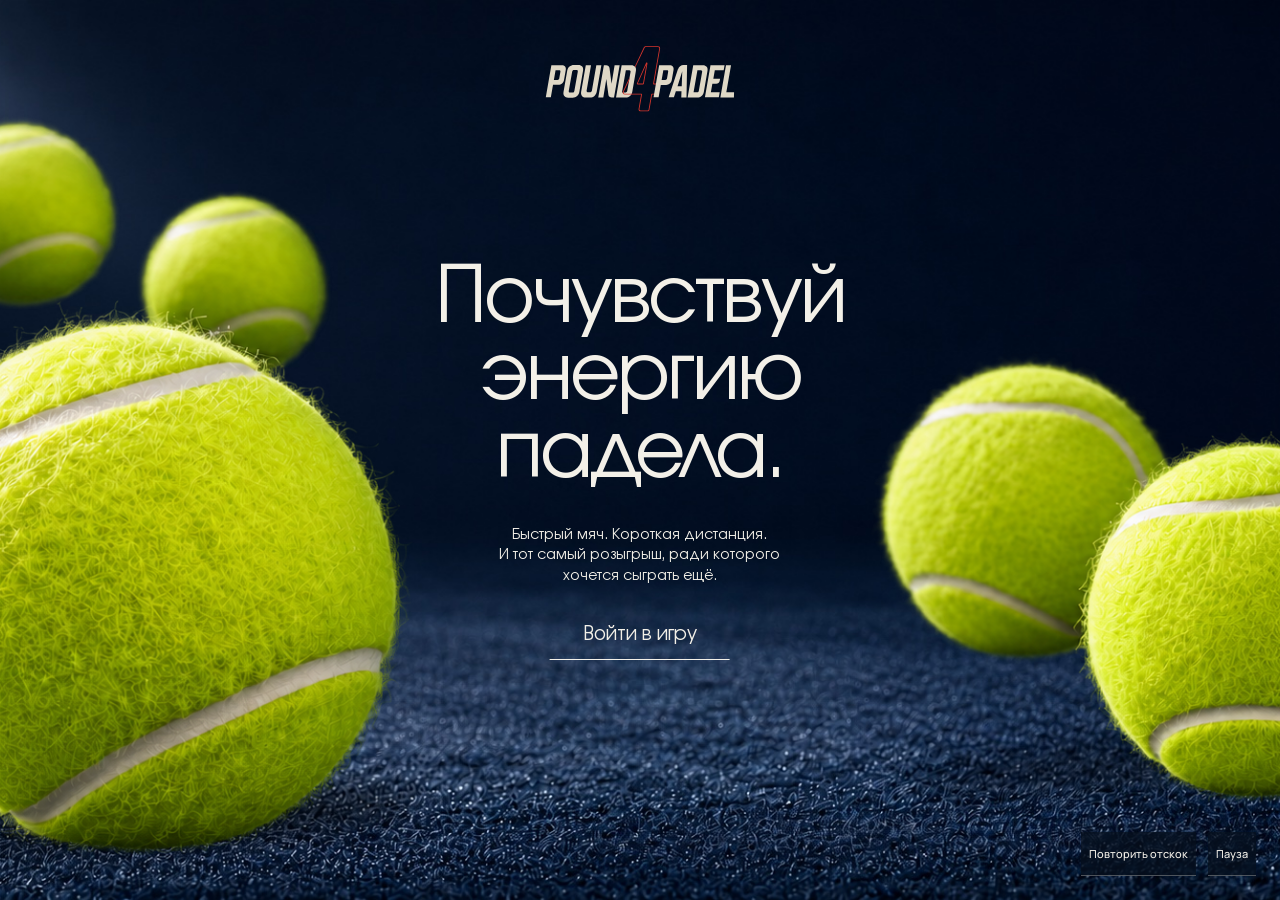
==== ball-intro/index.html @ 22e75556 "Add isolated live ball intro preview with original central copy" ====
<!doctype html>
<html lang="ru"><head><meta charset="utf-8"><meta name="viewport" content="width=device-width,initial-scale=1"><meta name="theme-color" content="#06101d"><link rel="icon" href="assets/logo.svg"><title>POUND4PADEL - живое фото</title><link rel="stylesheet" href="scene.css"></head>
<body>
<main aria-label="Заставка POUND4PADEL">
<div class="scene" aria-hidden="true">
<img class="plate" src="assets/court-plate.jpg" alt="">
<div class="shadow shadow-left"></div><div class="shadow shadow-right"></div>
<svg class="balls" viewBox="0 0 1672 941" xmlns="http://www.w3.org/2000/svg">
<defs><clipPath id="small"><path d="M0 0H305V325H0Z"/></clipPath><clipPath id="left"><path d="M305 0H800V941H0V325H305Z"/></clipPath><clipPath id="right"><path d="M800 0H1672V941H800Z"/></clipPath></defs>
<g class="left"><image href="assets/balls-cutout.png" width="1672" height="941" clip-path="url(#left)"/></g>
<g class="right"><image href="assets/balls-cutout.png" width="1672" height="941" clip-path="url(#right)"/></g>
<g class="bounce"><image href="assets/balls-cutout.png" width="1672" height="941" clip-path="url(#small)"/></g>
</svg>
</div>
<img class="logo" src="assets/logo.svg" alt="POUND4PADEL">
<div class="copy"><h1>Почувствуй<br>энергию<br>падела.</h1><p>Быстрый мяч. Короткая дистанция.<br>И тот самый розыгрыш, ради которого<br>хочется сыграть ещё.</p><a class="enter" href="../">Войти в игру</a></div>
<div class="controls"><button id="replay" type="button">Повторить отскок</button><button id="pause" type="button" aria-pressed="false">Пауза</button></div>
</main><script src="scene.js"></script></body></html>
---- ball-intro/scene.css ----
@font-face{font-family:Manrope;src:url('assets/manrope.ttf') format('truetype');font-weight:200 800;font-display:swap}
:root{color-scheme:dark;--cream:#f3f0e8;--ease-out:cubic-bezier(.23,1,.32,1)}
*{box-sizing:border-box}body{margin:0;background:#06101d;color:var(--cream);font-family:Manrope,sans-serif}main{position:relative;width:100%;height:100svh;min-height:480px;overflow:hidden}::selection{background:#e0ec87;color:#06101d}
.scene{position:absolute;width:max(100vw,177.68svh);height:max(56.28vw,100svh);left:50%;top:50%;transform:translate(-50%,-50%)}.plate,.balls{position:absolute;width:100%;height:100%;inset:0;display:block}.plate{object-fit:fill}.balls{overflow:visible}.logo{position:absolute;top:6.8%;left:50%;transform:translateX(-50%);width:clamp(190px,19vw,290px);height:auto}
.shadow{position:absolute;background:#0009;border-radius:50%;filter:blur(16px);height:6%;top:88%;width:30%;left:6%;transform:rotate(-4deg)}.shadow-right{left:67%;top:83%;width:25%;height:5%;opacity:.7}
.left{transform-origin:300px 875px;animation:near 7s ease-in-out infinite alternate}.right{transform-origin:1370px 830px;animation:far 8.5s ease-in-out infinite alternate}.bounce{transform-origin:188px 315px;animation:ball-bounce 1500ms linear both;animation-delay:450ms}
@keyframes near{from{transform:translate(0,0) rotate(0)}to{transform:translate(5px,-3px) rotate(.7deg)}}
@keyframes far{from{transform:translate(0,0) rotate(0)}to{transform:translate(-4px,-2px) rotate(-.6deg)}}
/* Sampled ballistic arcs: increasing speed on descent, diminishing rebounds. */
@keyframes ball-bounce{0%{transform:translateY(-58px)}10%{transform:translateY(-54px)}20%{transform:translateY(-40px)}30%{transform:translateY(-17px)}36%{transform:translateY(0) scale(1.025,.975)}43%{transform:translateY(-17px)}50%{transform:translateY(-25px)}55%{transform:translateY(-27px)}60%{transform:translateY(-25px)}67%{transform:translateY(-17px)}74%{transform:translateY(0)}80%{transform:translateY(-7px)}85%{transform:translateY(-9px)}90%{transform:translateY(-7px)}96%,100%{transform:translateY(0)}}
.controls{position:absolute;bottom:24px;left:50%;transform:translateX(-50%);display:flex;gap:20px;white-space:nowrap}.controls button{font:500 12px Manrope,sans-serif;color:var(--cream);border:0;border-bottom:1px solid #f3f0e84d;background:#06101dbb;padding:12px 8px;cursor:pointer;min-height:44px;transition:opacity 160ms ease}.controls button:focus-visible{outline:2px solid #e0ec87;outline-offset:4px}.paused .balls g{animation-play-state:paused}@media(hover:hover) and (pointer:fine){.controls button:hover{opacity:.7}}
@media(max-width:650px){.scene{width:190vw;height:106.93vw;top:auto;bottom:9%;transform:translateX(-50%)}.plate{mask-image:linear-gradient(to bottom,transparent,#000 25%)}.logo{top:12%;width:210px}.controls{bottom:24px;gap:16px}main{min-height:540px}.left{transform:translateX(100px)}@keyframes near{from{transform:translate(100px,0) rotate(0)}to{transform:translate(105px,-3px) rotate(.7deg)}}.right{transform:translateX(-170px)}@keyframes far{from{transform:translate(-170px,0)}to{transform:translate(-174px,-2px) rotate(-.6deg)}}.bounce{translate:180px 0}}
@media(prefers-reduced-motion:reduce){.balls g{animation:none}.controls #pause{display:none}}

@font-face{font-family:Involve;src:url('assets/involve.ttf') format('truetype');font-weight:100 900;font-display:swap}
.copy{position:absolute;top:29%;left:50%;transform:translateX(-50%);width:46%;max-width:620px;text-align:center;font-family:Involve,sans-serif}.copy h1{font-size:clamp(60px,6.1vw,104px);font-weight:400;line-height:.99;letter-spacing:-.04em;margin:0}.copy p{font-size:clamp(14px,1.1vw,18px);line-height:1.45;margin:32px 0 24px}.enter{display:inline-block;text-decoration:none;color:inherit;font-size:19px;padding:12px 0;border-bottom:1px solid currentColor;min-width:180px}.enter:focus-visible{outline:2px solid #e0ec87;outline-offset:6px}.controls{left:auto;right:24px;transform:none;gap:12px}.controls button{font-size:11px}.logo{top:5%;width:clamp(175px,15vw,235px)}
@media(max-width:650px){.logo{top:5%;width:180px}.copy{top:26%;width:94%}.copy h1{font-size:clamp(46px,12.3vw,68px);line-height:1.02}.copy p{font-size:12px;margin:24px 0 18px}.enter{font-size:16px;min-width:150px}.scene{bottom:8%}.bounce{translate:310px -90px}.controls{left:50%;right:auto;transform:translateX(-50%);bottom:12px}.plate{filter:brightness(.8)}}
@media(max-height:700px) and (min-width:651px){.copy{top:24%}.copy h1{font-size:10.8vh}.copy p{margin:18px 0 8px;font-size:13px}.enter{padding:8px 0;font-size:16px}.logo{width:150px;top:4%}}
@media(min-width:651px){.right{translate:110px 0}}
@media(max-width:650px){.bounce{translate:330px -610px}}
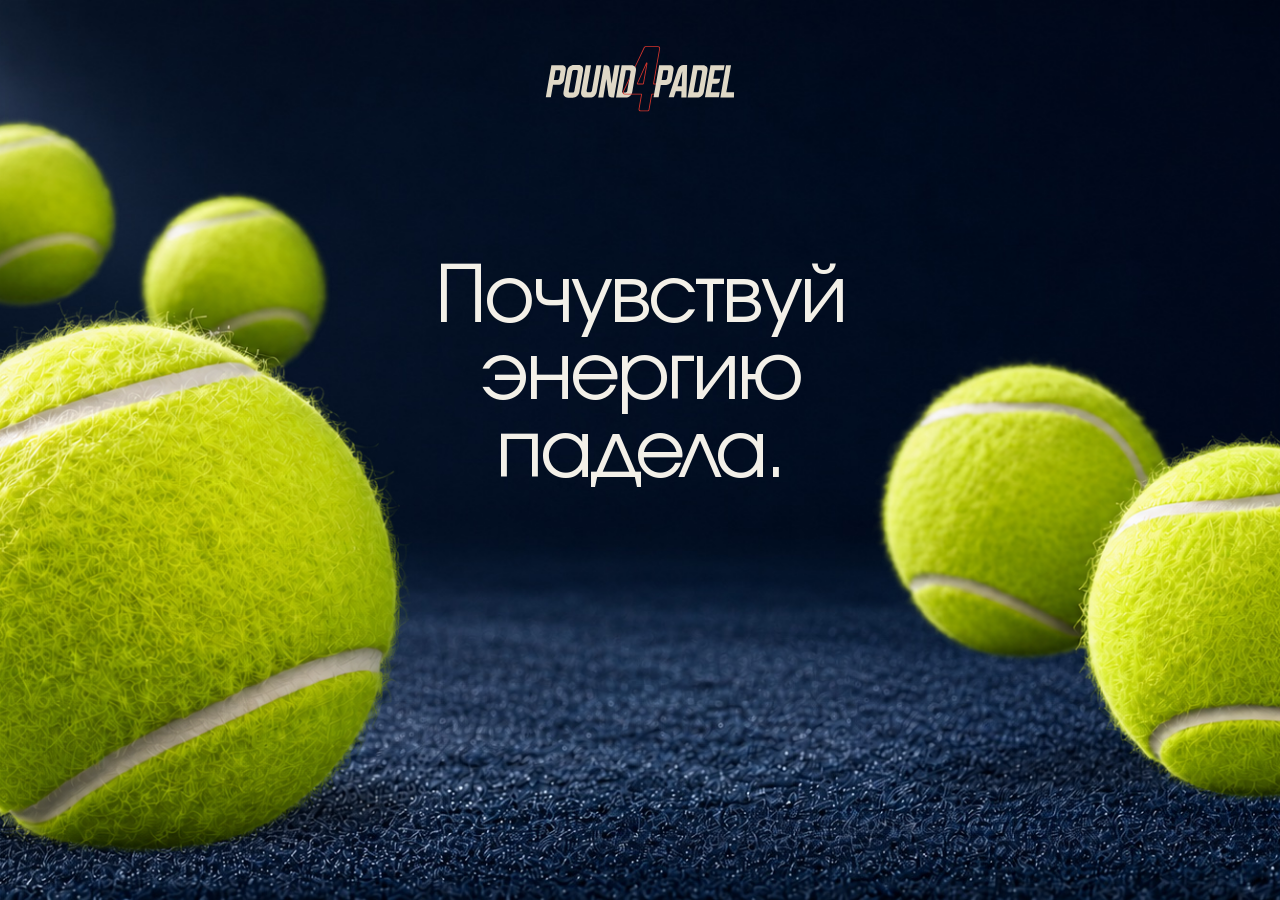
==== commit 35cea1aa: "Replace logo-only loader with animated ball photograph and central title" ====
--- a/ball-intro/index.html
+++ b/ball-intro/index.html
@@ -13,6 +13,6 @@
 </svg>
 </div>
 <img class="logo" src="assets/logo.svg" alt="POUND4PADEL">
-<div class="copy"><h1>Почувствуй<br>энергию<br>падела.</h1><p>Быстрый мяч. Короткая дистанция.<br>И тот самый розыгрыш, ради которого<br>хочется сыграть ещё.</p><a class="enter" href="../">Войти в игру</a></div>
-<div class="controls"><button id="replay" type="button">Повторить отскок</button><button id="pause" type="button" aria-pressed="false">Пауза</button></div>
-</main><script src="scene.js"></script></body></html>
+<div class="copy"><h1>Почувствуй<br>энергию<br>падела.</h1></div>
+
+</main></body></html>
--- a/ball-intro/scene.css
+++ b/ball-intro/scene.css
@@ -17,4 +17,4 @@
 @media(max-width:650px){.logo{top:5%;width:180px}.copy{top:26%;width:94%}.copy h1{font-size:clamp(46px,12.3vw,68px);line-height:1.02}.copy p{font-size:12px;margin:24px 0 18px}.enter{font-size:16px;min-width:150px}.scene{bottom:8%}.bounce{translate:310px -90px}.controls{left:50%;right:auto;transform:translateX(-50%);bottom:12px}.plate{filter:brightness(.8)}}
 @media(max-height:700px) and (min-width:651px){.copy{top:24%}.copy h1{font-size:10.8vh}.copy p{margin:18px 0 8px;font-size:13px}.enter{padding:8px 0;font-size:16px}.logo{width:150px;top:4%}}
 @media(min-width:651px){.right{translate:110px 0}}
-@media(max-width:650px){.bounce{translate:330px -610px}}
+@media(max-width:650px){.bounce{translate:330px -660px}}
